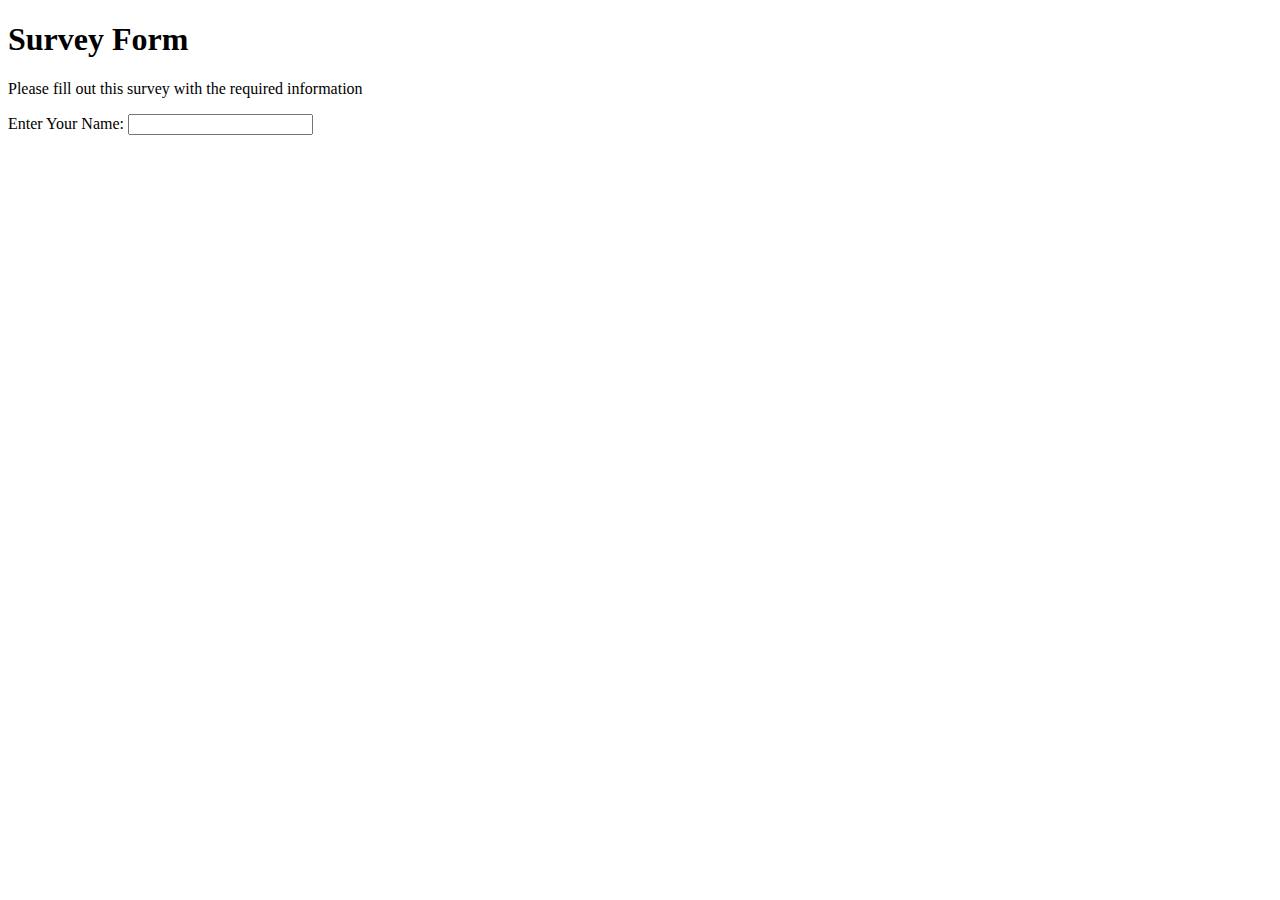
==== Responsive Web Design Certification/Survey Form (Certification Project 1)/index.html @ b673c712 "Updated" ====
<!DOCTYPE html>
<html lang="en">
	<head>
		<meta charset="UTF-8">
		<title>Survey Form</title>
		<link rel="stylesheet" href="styles.css" />
	</head>
	<body>
		<h1 id="title">Survey Form</h1>
		<p id="description">Please fill out this survey with the required information</p>
		<form id="survey-form">
			<label for="name">Enter Your Name: <input id="name" type="text" required>
		</form>
	</body>
</html>
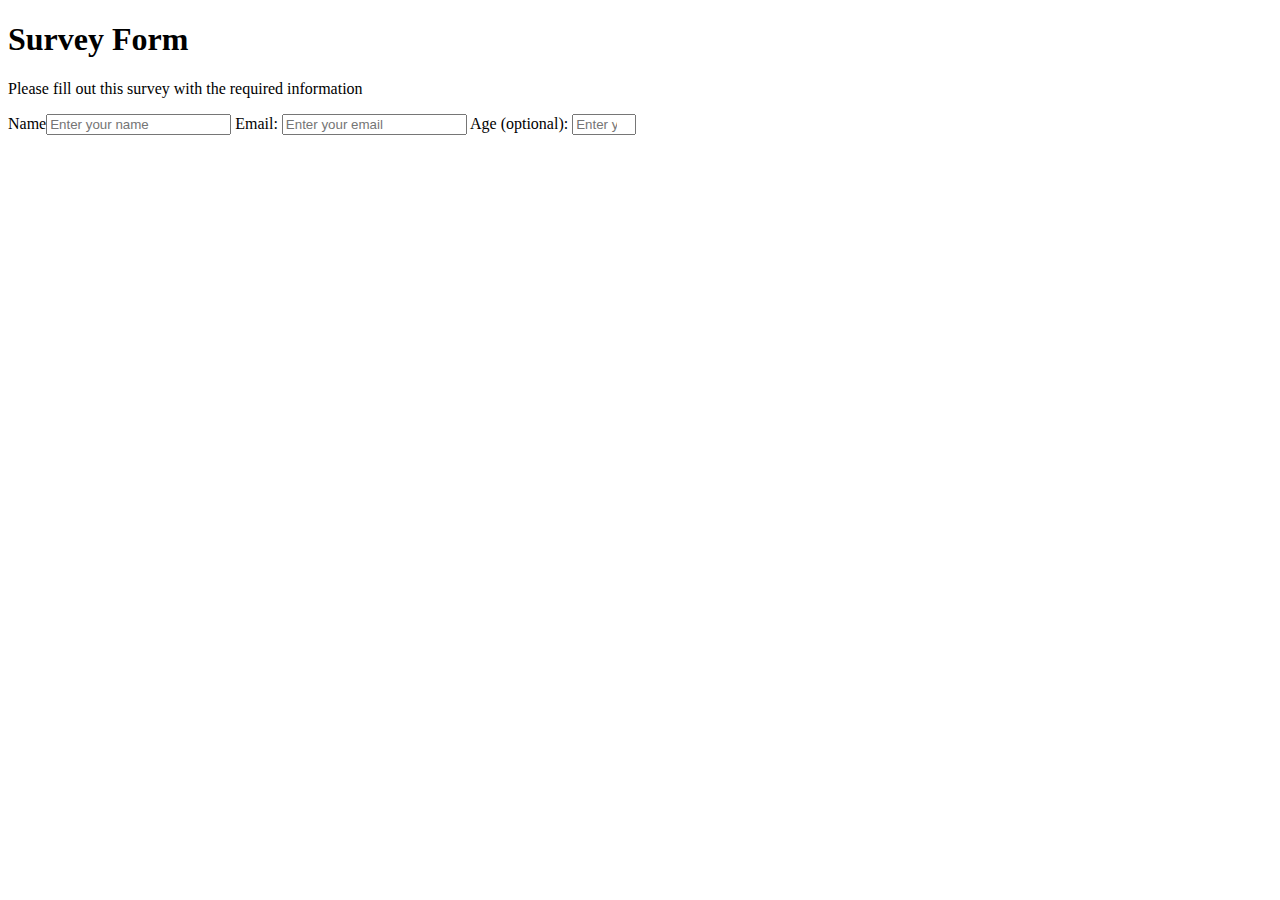
==== commit c6d1ed18: "Updated" ====
--- a/Responsive Web Design Certification/Survey Form (Certification Project 1)/index.html
+++ b/Responsive Web Design Certification/Survey Form (Certification Project 1)/index.html
@@ -9,7 +9,9 @@
 		<h1 id="title">Survey Form</h1>
 		<p id="description">Please fill out this survey with the required information</p>
 		<form id="survey-form">
-			<label for="name">Enter Your Name: <input id="name" type="text" required>
+			<label id="name-label" for="name">Name<input id="name" type="text" required placeholder="Enter your name" /></label>
+			<label id="email-label" for="email">Email: <input id="email" type="email" required placeholder="Enter your email" /></label>
+			<label id="number-label" for="number">Age (optional): <input id="number" type="number" min="13" max="120" placeholder="Enter your age" /></label>
 		</form>
 	</body>
 </html>
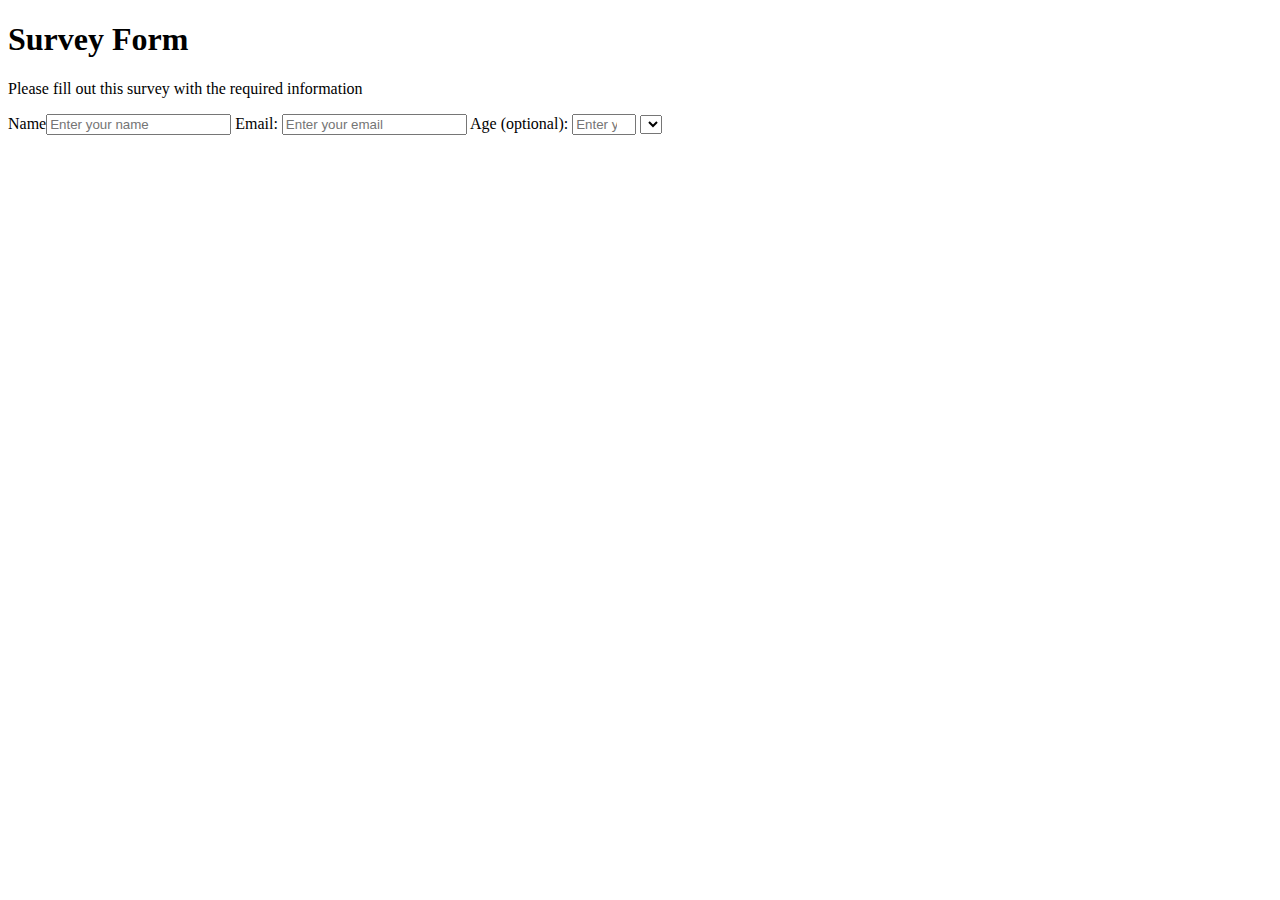
==== commit b3dee192: "Updated" ====
--- a/Responsive Web Design Certification/Survey Form (Certification Project 1)/index.html
+++ b/Responsive Web Design Certification/Survey Form (Certification Project 1)/index.html
@@ -12,6 +12,10 @@
 			<label id="name-label" for="name">Name<input id="name" type="text" required placeholder="Enter your name" /></label>
 			<label id="email-label" for="email">Email: <input id="email" type="email" required placeholder="Enter your email" /></label>
 			<label id="number-label" for="number">Age (optional): <input id="number" type="number" min="13" max="120" placeholder="Enter your age" /></label>
+			<label id="dropdown" for="options"> 
+				<select id="options" name="options">
+				</select>
+			</label> 
 		</form>
 	</body>
 </html>
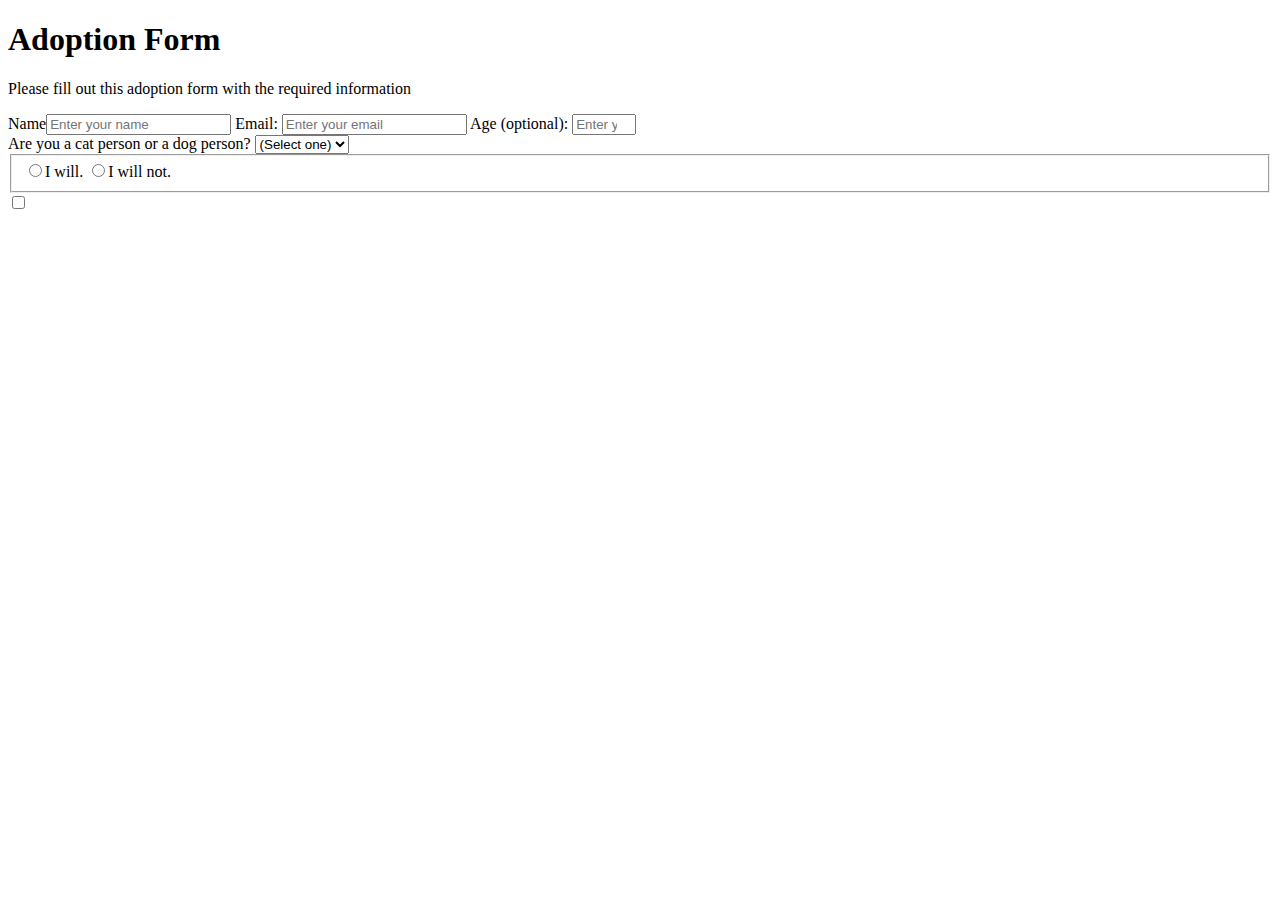
==== commit 6c64856c: "Updated" ====
--- a/Responsive Web Design Certification/Survey Form (Certification Project 1)/index.html
+++ b/Responsive Web Design Certification/Survey Form (Certification Project 1)/index.html
@@ -6,16 +6,33 @@
 		<link rel="stylesheet" href="styles.css" />
 	</head>
 	<body>
-		<h1 id="title">Survey Form</h1>
-		<p id="description">Please fill out this survey with the required information</p>
-		<form id="survey-form">
+		<h1 id="title">Adoption Form</h1>
+		<p id="description">Please fill out this adoption form with the required information</p>
+		<form id="adoption-form">
+			<div>
 			<label id="name-label" for="name">Name<input id="name" type="text" required placeholder="Enter your name" /></label>
 			<label id="email-label" for="email">Email: <input id="email" type="email" required placeholder="Enter your email" /></label>
 			<label id="number-label" for="number">Age (optional): <input id="number" type="number" min="13" max="120" placeholder="Enter your age" /></label>
-			<label id="dropdown" for="options"> 
+			</div>
+			<div>
+			<label id="dropdown" for="options">Are you a cat person or a dog person?
 				<select id="options" name="options">
+					<option value="">(Select one)</option>
+					<option value="1">Cat person</option>
+					<option value="2">Dog person</option>
+					<option value="3">Other</option>
 				</select>
 			</label> 
+			</div>
+			<div>
+			<fieldset>
+				<label for="yes"><input id="yes" type="radio" name="responsability" />I will.</label>
+				<label for="no"><input id="no" type="radio" name="responsability" />I will not.</label>
+			</fieldset>
+			</div>
+			<label for="checkboxes">
+				<input id="checkboxes" type="checkbox" name="love" /> 
+			</label>
 		</form>
 	</body>
 </html>
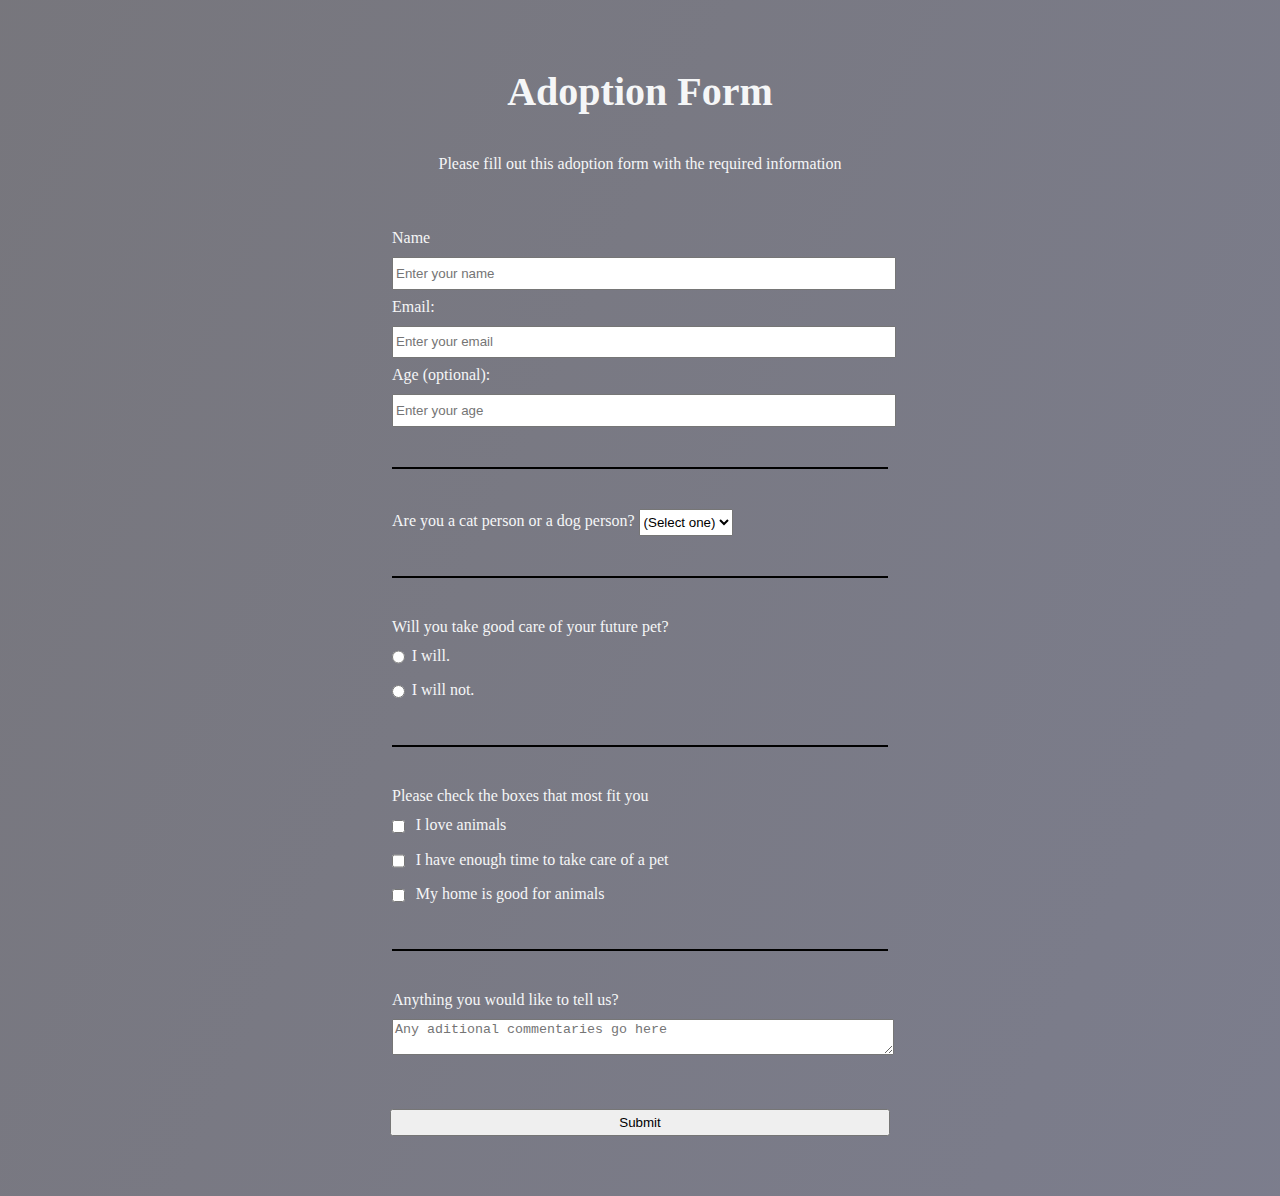
==== commit abd6dd84: "Updated" ====
--- a/Responsive Web Design Certification/Survey Form (Certification Project 1)/index.html
+++ b/Responsive Web Design Certification/Survey Form (Certification Project 1)/index.html
@@ -8,31 +8,42 @@
 	<body>
 		<h1 id="title">Adoption Form</h1>
 		<p id="description">Please fill out this adoption form with the required information</p>
-		<form id="adoption-form">
-			<div>
-			<label id="name-label" for="name">Name<input id="name" type="text" required placeholder="Enter your name" /></label>
-			<label id="email-label" for="email">Email: <input id="email" type="email" required placeholder="Enter your email" /></label>
-			<label id="number-label" for="number">Age (optional): <input id="number" type="number" min="13" max="120" placeholder="Enter your age" /></label>
-			</div>
-			<div>
-			<label id="dropdown" for="options">Are you a cat person or a dog person?
-				<select id="options" name="options">
-					<option value="">(Select one)</option>
-					<option value="1">Cat person</option>
-					<option value="2">Dog person</option>
-					<option value="3">Other</option>
-				</select>
-			</label> 
-			</div>
-			<div>
+		<form id="survey-form">
 			<fieldset>
-				<label for="yes"><input id="yes" type="radio" name="responsability" />I will.</label>
-				<label for="no"><input id="no" type="radio" name="responsability" />I will not.</label>
+				<label id="name-label" for="name">Name<input id="name" type="text" required placeholder="Enter your name" /></label>
+				<label id="email-label" for="email">Email: <input id="email" type="email" required placeholder="Enter your email" /></label>
+				<label id="number-label" for="number">Age (optional): <input id="number" type="number" min="13" max="120" placeholder="Enter your age" /></label>
 			</fieldset>
-			</div>
-			<label for="checkboxes">
-				<input id="checkboxes" type="checkbox" name="love" /> 
+			<fieldset>
+				<label for="options">Are you a cat person or a dog person?
+					<select id="dropdown" name="options" class="inline">
+						<option value="">(Select one)</option>
+						<option value="1">Cat person</option>
+						<option value="2">Dog person</option>
+						<option value="3">Other</option>
+					</select>
+				</label> 
+			</fieldset>
+			<fieldset>
+				<label name="responsability">Will you take good care of your future pet?</label>
+				<label for="yes"><input id="yes" type="radio" name="responsability" value="1" class="inline" />I will.</label>
+				<label for="no"><input id="no" type="radio" name="responsability" value="0" class="inline" />I will not.</label>
+			</fieldset>
+			<fieldset>
+			<label for="checkboxes"> Please check the boxes that most fit you
+				<label><input id="checkboxes" type="checkbox" name="love" value="love" class="input-checkbox" /> I love animals</label>
+				<label><input id="checkboxes" type="checkbox" name="time" value="time" class="input-checkbox" /> I have enough time to take care of a pet</label>
+				<label><input id="checkboxes" type="checkbox" name="home" value="home" class="input-checkbox" /> My home is good for animals</label>
 			</label>
+			</fieldset>
+			<fieldset>
+			<label for="comments"> Anything you would like to tell us?
+				<textarea id="comments" name="comments" placeholder="Any aditional commentaries go here"></textarea>
+			</fieldset>
+			</label>
+			<input type="submit" value="Submit" id="submit">
 		</form>
 	</body>
 </html>
+
+<!--Since this already passes all the tests, all that's left now is to decorate the website!-->
--- a/Responsive Web Design Certification/Survey Form (Certification Project 1)/styles.css
+++ b/Responsive Web Design Certification/Survey Form (Certification Project 1)/styles.css
@@ -0,0 +1,57 @@
+body {
+	background-image: linear-gradient(115deg,
+	rgba(85, 84, 92, 0.8),
+	rgba(68, 70, 92,0.7)),
+	url(https://wallpaper-house.com/data/out/6/wallpaper2you_103945.jpg);
+	padding: 20px;
+	background-size: cover;
+	background-repeat: no-repeat;
+	font-family: Tahoma;
+	font-size: 16px;
+	color: #f5f6f7
+}
+
+h1 {
+	font-size: 40px;
+}
+
+h1, p {
+	text-align: center;	
+	margin: 1em auto;
+}
+
+form {
+	width: 60vw;
+	max-width: 500px;
+	min-width: 300px;
+	margin: 0 auto;
+	padding-bottom: 2em;
+}
+
+fieldset {
+	border: none;
+	padding: 2rem 0;
+	border-bottom: 2px solid #000000
+}
+
+fieldset:last-of-type {
+	border-bottom: none;
+}
+
+label {
+	display: block;
+	margin: 0.5rem 0;
+}
+
+input, textarea, select {
+	margin: 10px 0 0 0;
+	width: 100%;
+	min-height: 2em;
+}
+
+.inline, .input-checkbox {
+	width: unset;
+	margin: 0 0.5em 0 0;
+	vertical-align: middle;
+} 
+
